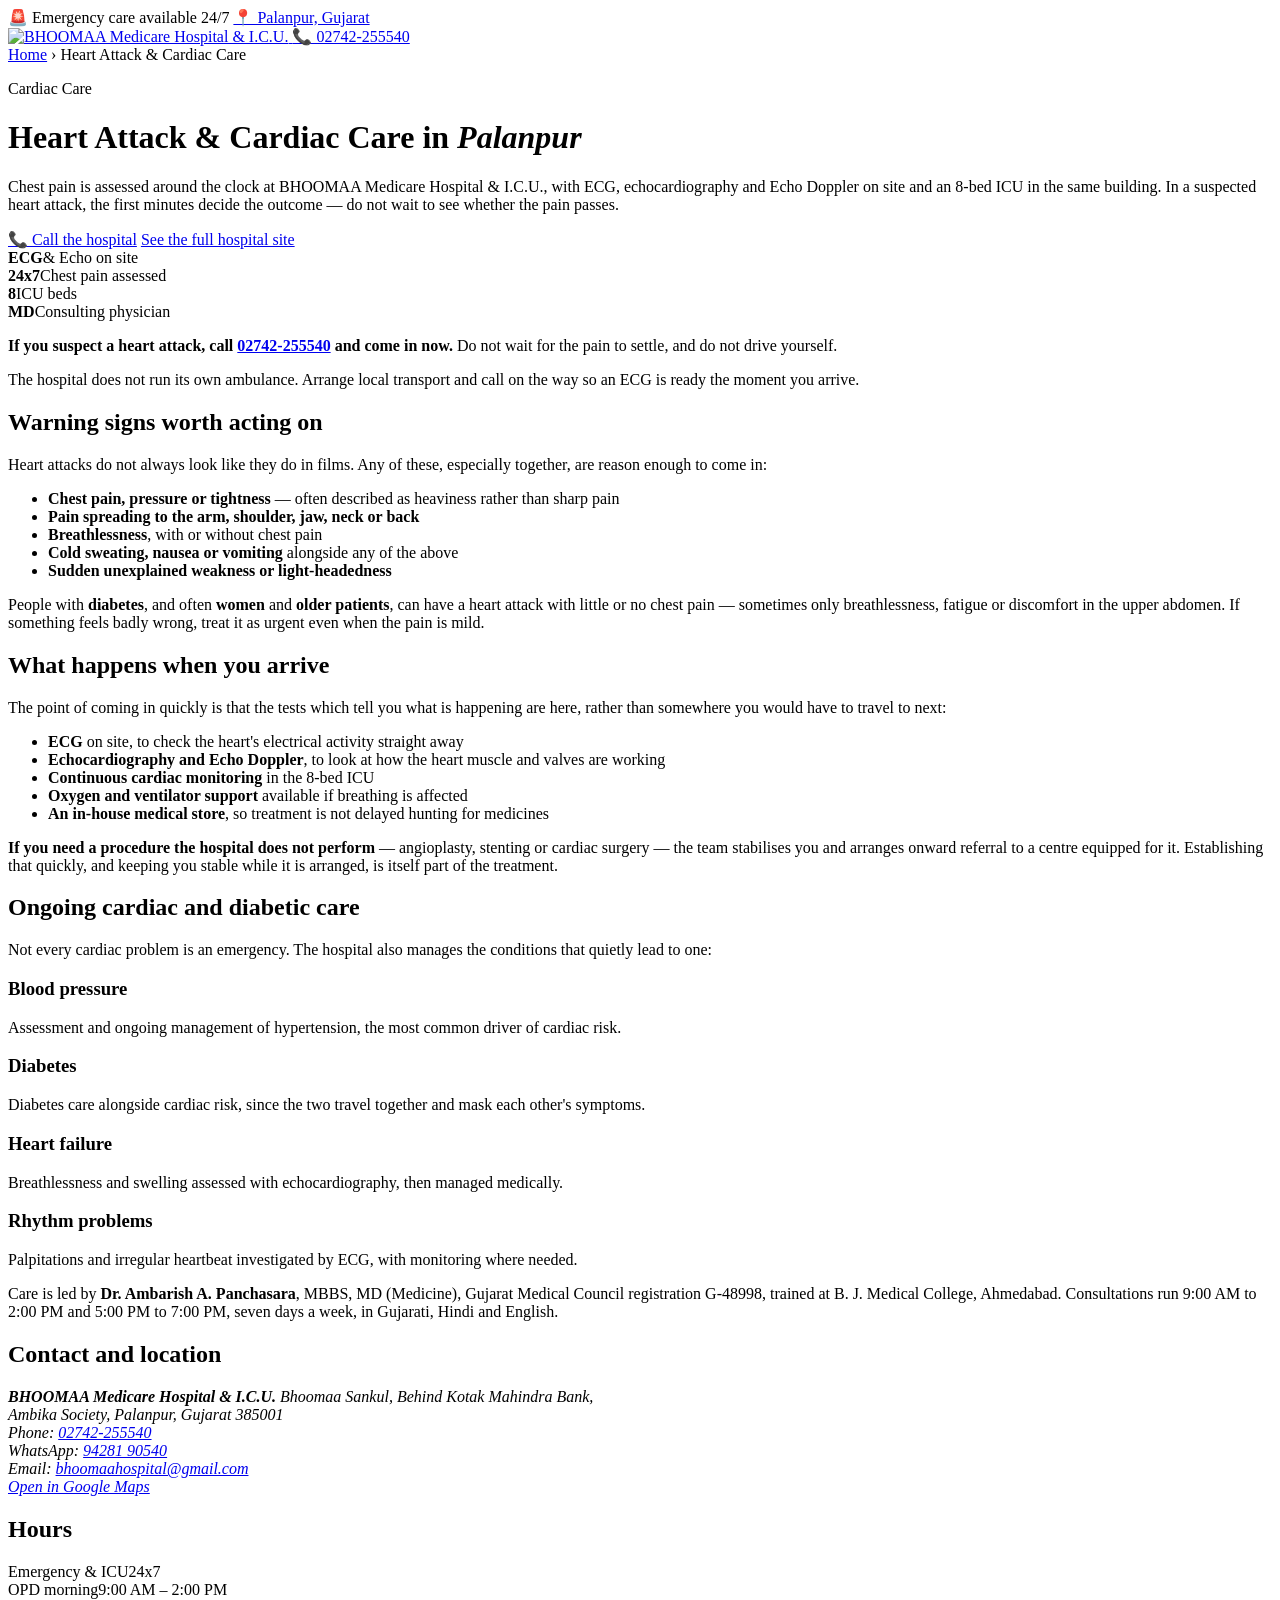
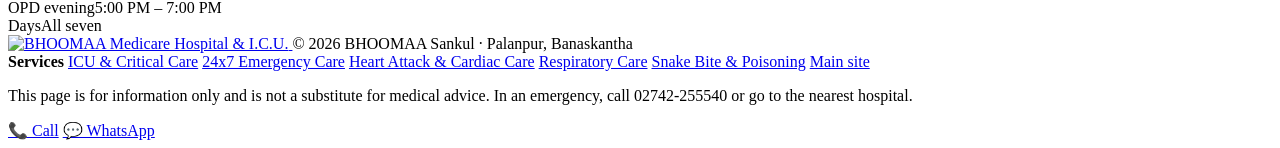
==== public/cardiac-care-heart-attack-palanpur/index.html @ bbbc69e6 "Add cardiac and respiratory pages; fix the stretched footer logo The footer logo was distorted on ev" ====
<!doctype html>
<html lang="en">
<head>
<meta charset="utf-8">
<meta name="viewport" content="width=device-width,initial-scale=1">
<title>Heart Attack &amp; Cardiac Care in Palanpur | BHOOMAA Medicare Hospital</title>
<meta name="description" content="Chest pain and cardiac emergencies assessed 24x7 in Palanpur, Banaskantha. ECG, echocardiography and Echo Doppler on site with 8 ICU beds. Call 02742-255540 immediately.">
<link rel="canonical" href="https://bhoomaahospital.com/cardiac-care-heart-attack-palanpur/">
<meta name="robots" content="index, follow, max-image-preview:large, max-snippet:-1">

<meta property="og:type" content="website">
<meta property="og:site_name" content="BHOOMAA Medicare Hospital &amp; I.C.U.">
<meta property="og:title" content="Heart Attack &amp; Cardiac Care in Palanpur">
<meta property="og:description" content="Chest pain and cardiac emergencies assessed 24x7 in Palanpur, Banaskantha. ECG, echocardiography and Echo Doppler on site with 8 ICU beds. Call 02742-255540 immediately.">
<meta property="og:url" content="https://bhoomaahospital.com/cardiac-care-heart-attack-palanpur/">
<meta property="og:image" content="https://bhoomaahospital.com/assets/bhoomaa-medicare-hospital-palanpur-exterior.jpg">
<meta property="og:locale" content="en_IN">
<meta name="twitter:card" content="summary_large_image">

<link rel="icon" href="/favicon.ico" sizes="any">
<link rel="icon" type="image/png" sizes="48x48" href="/assets/favicon-mark-48.png">
<link rel="icon" type="image/png" sizes="192x192" href="/assets/favicon-mark-192.png">
<link rel="apple-touch-icon" href="/assets/apple-touch-icon.png">
<link rel="manifest" href="/site.webmanifest">
<meta name="theme-color" content="#081f42">

<link rel="preconnect" href="https://fonts.googleapis.com">
<link rel="preconnect" href="https://fonts.gstatic.com" crossorigin>
<link rel="stylesheet" href="https://fonts.googleapis.com/css2?family=DM+Serif+Display:ital@0;1&amp;family=Manrope:wght@400;500;700;800&amp;display=swap">
<link rel="stylesheet" href="/css/service.css">

<script type="application/ld+json">
{
  "@context": "https://schema.org",
  "@graph": [
    {
      "@type": "MedicalWebPage",
      "@id": "https://bhoomaahospital.com/cardiac-care-heart-attack-palanpur/#webpage",
      "url": "https://bhoomaahospital.com/cardiac-care-heart-attack-palanpur/",
      "name": "Heart Attack & Cardiac Care in Palanpur",
      "description": "Chest pain and cardiac emergencies assessed 24x7 in Palanpur, Banaskantha. ECG, echocardiography and Echo Doppler on site with 8 ICU beds. Call 02742-255540 immediately.",
      "inLanguage": "en-IN",
      "isPartOf": {
        "@id": "https://bhoomaahospital.com/#website"
      },
      "about": {
        "@id": "https://bhoomaahospital.com/#hospital"
      },
      "publisher": {
        "@id": "https://bhoomaahospital.com/#organization"
      },
      "primaryImageOfPage": {
        "@type": "ImageObject",
        "url": "https://bhoomaahospital.com/assets/bhoomaa-medicare-hospital-palanpur-exterior.jpg"
      },
      "breadcrumb": {
        "@id": "https://bhoomaahospital.com/cardiac-care-heart-attack-palanpur/#breadcrumb"
      }
    },
    {
      "@type": "BreadcrumbList",
      "@id": "https://bhoomaahospital.com/cardiac-care-heart-attack-palanpur/#breadcrumb",
      "itemListElement": [
        {
          "@type": "ListItem",
          "position": 1,
          "name": "Home",
          "item": "https://bhoomaahospital.com/"
        },
        {
          "@type": "ListItem",
          "position": 2,
          "name": "Heart Attack & Cardiac Care"
        }
      ]
    }
  ]
}
</script>
</head>
<body>

<div class="top-strip">
  <div class="top-strip__inner container">
    <span>&#128680; Emergency care available 24/7</span>
    <a class="top-strip__location" href="https://maps.google.com/?cid=3211689499818834563" target="_blank" rel="noopener" aria-label="Open BHOOMAA Medicare Hospital in Google Maps">&#128205; Palanpur, Gujarat</a>
  </div>
</div>

<header class="site-head">
  <div class="site-head__inner container">
    <a href="/" aria-label="BHOOMAA Medicare Hospital &amp; I.C.U. home">
      <picture>
        <source srcset="/assets/bhoomaa-medicare-hospital-logo.webp" type="image/webp">
        <img src="/assets/bhoomaa-medicare-hospital-logo.png" width="700" height="197" alt="BHOOMAA Medicare Hospital &amp; I.C.U.">
      </picture>
    </a>
    <a class="head-call" href="tel:02742255540">&#128222; 02742-255540</a>
  </div>
</header>

<nav class="crumb container" aria-label="Breadcrumb">
  <a href="/">Home</a> &rsaquo; Heart Attack &amp; Cardiac Care
</nav>

<div class="page-hero container">
  <p class="eyebrow">Cardiac Care</p>
  <h1>Heart Attack &amp; Cardiac Care in <em>Palanpur</em></h1>
  <p class="lede">Chest pain is assessed around the clock at BHOOMAA Medicare Hospital &amp; I.C.U., with ECG, echocardiography and Echo Doppler on site and an 8-bed ICU in the same building. In a suspected heart attack, the first minutes decide the outcome &mdash; do not wait to see whether the pain passes.</p>
  <div class="actions">
    <a class="btn btn--primary" href="tel:02742255540">&#128222; Call the hospital</a>
    <a class="btn btn--ghost" href="/">See the full hospital site</a>
  </div>
</div>

<div class="facts">
  <div class="container facts-grid">
    <div class="fact"><strong>ECG</strong><span>&amp; Echo on site</span></div>
    <div class="fact"><strong>24x7</strong><span>Chest pain assessed</span></div>
    <div class="fact"><strong>8</strong><span>ICU beds</span></div>
    <div class="fact"><strong>MD</strong><span>Consulting physician</span></div>
  </div>
</div>

<main>

  <section>
    <div class="narrow">
      <div class="callout callout--urgent">
        <p><strong>If you suspect a heart attack, call <a href="tel:02742255540">02742-255540</a> and come in now.</strong> Do not wait for the pain to settle, and do not drive yourself.</p>
        <p>The hospital does not run its own ambulance. Arrange local transport and call on the way so an ECG is ready the moment you arrive.</p>
      </div>

      <h2>Warning signs worth acting on</h2>
      <p>Heart attacks do not always look like they do in films. Any of these, especially together, are reason enough to come in:</p>
      <ul class="ticks">
        <li><strong>Chest pain, pressure or tightness</strong> &mdash; often described as heaviness rather than sharp pain</li>
        <li><strong>Pain spreading to the arm, shoulder, jaw, neck or back</strong></li>
        <li><strong>Breathlessness</strong>, with or without chest pain</li>
        <li><strong>Cold sweating, nausea or vomiting</strong> alongside any of the above</li>
        <li><strong>Sudden unexplained weakness or light-headedness</strong></li>
      </ul>
      <p>People with <strong>diabetes</strong>, and often <strong>women</strong> and <strong>older patients</strong>, can have a heart attack with little or no chest pain &mdash; sometimes only breathlessness, fatigue or discomfort in the upper abdomen. If something feels badly wrong, treat it as urgent even when the pain is mild.</p>
    </div>
  </section>

  <section>
    <div class="narrow">
      <h2>What happens when you arrive</h2>
      <p>The point of coming in quickly is that the tests which tell you what is happening are here, rather than somewhere you would have to travel to next:</p>
      <ul class="ticks">
        <li><strong>ECG</strong> on site, to check the heart's electrical activity straight away</li>
        <li><strong>Echocardiography and Echo Doppler</strong>, to look at how the heart muscle and valves are working</li>
        <li><strong>Continuous cardiac monitoring</strong> in the 8-bed ICU</li>
        <li><strong>Oxygen and ventilator support</strong> available if breathing is affected</li>
        <li><strong>An in-house medical store</strong>, so treatment is not delayed hunting for medicines</li>
      </ul>
      <div class="callout">
        <p><strong>If you need a procedure the hospital does not perform</strong> &mdash; angioplasty, stenting or cardiac surgery &mdash; the team stabilises you and arranges onward referral to a centre equipped for it. Establishing that quickly, and keeping you stable while it is arranged, is itself part of the treatment.</p>
      </div>
    </div>
  </section>

  <section>
    <div class="narrow">
      <h2>Ongoing cardiac and diabetic care</h2>
      <p>Not every cardiac problem is an emergency. The hospital also manages the conditions that quietly lead to one:</p>
      <div class="cards">
        <div class="card"><h3>Blood pressure</h3><p>Assessment and ongoing management of hypertension, the most common driver of cardiac risk.</p></div>
        <div class="card"><h3>Diabetes</h3><p>Diabetes care alongside cardiac risk, since the two travel together and mask each other's symptoms.</p></div>
        <div class="card"><h3>Heart failure</h3><p>Breathlessness and swelling assessed with echocardiography, then managed medically.</p></div>
        <div class="card"><h3>Rhythm problems</h3><p>Palpitations and irregular heartbeat investigated by ECG, with monitoring where needed.</p></div>
      </div>
      <p>Care is led by <strong>Dr. Ambarish A. Panchasara</strong>, MBBS, MD (Medicine), Gujarat Medical Council registration G-48998, trained at B. J. Medical College, Ahmedabad. Consultations run 9:00 AM to 2:00 PM and 5:00 PM to 7:00 PM, seven days a week, in Gujarati, Hindi and English.</p>
    </div>
  </section>


  <section class="contact-band">
    <div class="container contact-grid">
      <div>
        <h2>Contact and location</h2>
        <address class="nap">
          <strong>BHOOMAA Medicare Hospital &amp; I.C.U.</strong>
          Bhoomaa Sankul, Behind Kotak Mahindra Bank,<br>
          Ambika Society, Palanpur, Gujarat 385001<br>
          Phone: <a href="tel:02742255540">02742-255540</a><br>
          WhatsApp: <a href="https://wa.me/919428190540" target="_blank" rel="noopener">94281 90540</a><br>
          Email: <a href="mailto:bhoomaahospital@gmail.com">bhoomaahospital@gmail.com</a><br>
          <a href="https://maps.google.com/?cid=3211689499818834563" target="_blank" rel="noopener">Open in Google Maps</a>
        </address>
      </div>
      <div>
        <h2>Hours</h2>
        <div class="hours-row"><span>Emergency &amp; ICU</span><span>24x7</span></div>
        <div class="hours-row"><span>OPD morning</span><span>9:00 AM &ndash; 2:00 PM</span></div>
        <div class="hours-row"><span>OPD evening</span><span>5:00 PM &ndash; 7:00 PM</span></div>
        <div class="hours-row"><span>Days</span><span>All seven</span></div>
      </div>
    </div>
  </section>
</main>

<footer class="site-footer">
  <div class="container">
    <div class="footer-top">
      <a href="/" aria-label="BHOOMAA Medicare Hospital home">
        <img src="/assets/bhoomaa-medicare-hospital-logo.png" width="700" height="197" loading="lazy" alt="BHOOMAA Medicare Hospital &amp; I.C.U.">
      </a>
      <span>&copy; 2026 BHOOMAA Sankul &middot; Palanpur, Banaskantha</span>
    </div>
    <nav class="footer-services" aria-label="Services">
      <b>Services</b>
      <a href="/icu-critical-care-palanpur/">ICU &amp; Critical Care</a>
      <a href="/emergency-hospital-palanpur/">24x7 Emergency Care</a>
      <a href="/cardiac-care-heart-attack-palanpur/">Heart Attack &amp; Cardiac Care</a>
      <a href="/respiratory-care-asthma-pneumonia-palanpur/">Respiratory Care</a>
      <a href="/snake-bite-poisoning-treatment-palanpur/">Snake Bite &amp; Poisoning</a>
      <a href="/">Main site</a>
    </nav>
    <p class="footer-note">This page is for information only and is not a substitute for medical advice. In an emergency, call 02742-255540 or go to the nearest hospital.</p>
  </div>
</footer>

<div class="mobile-bar">
  <a href="tel:02742255540">&#128222; Call</a>
  <a href="https://wa.me/919428190540" target="_blank" rel="noopener">&#128172; WhatsApp</a>
</div>

</body>
</html>
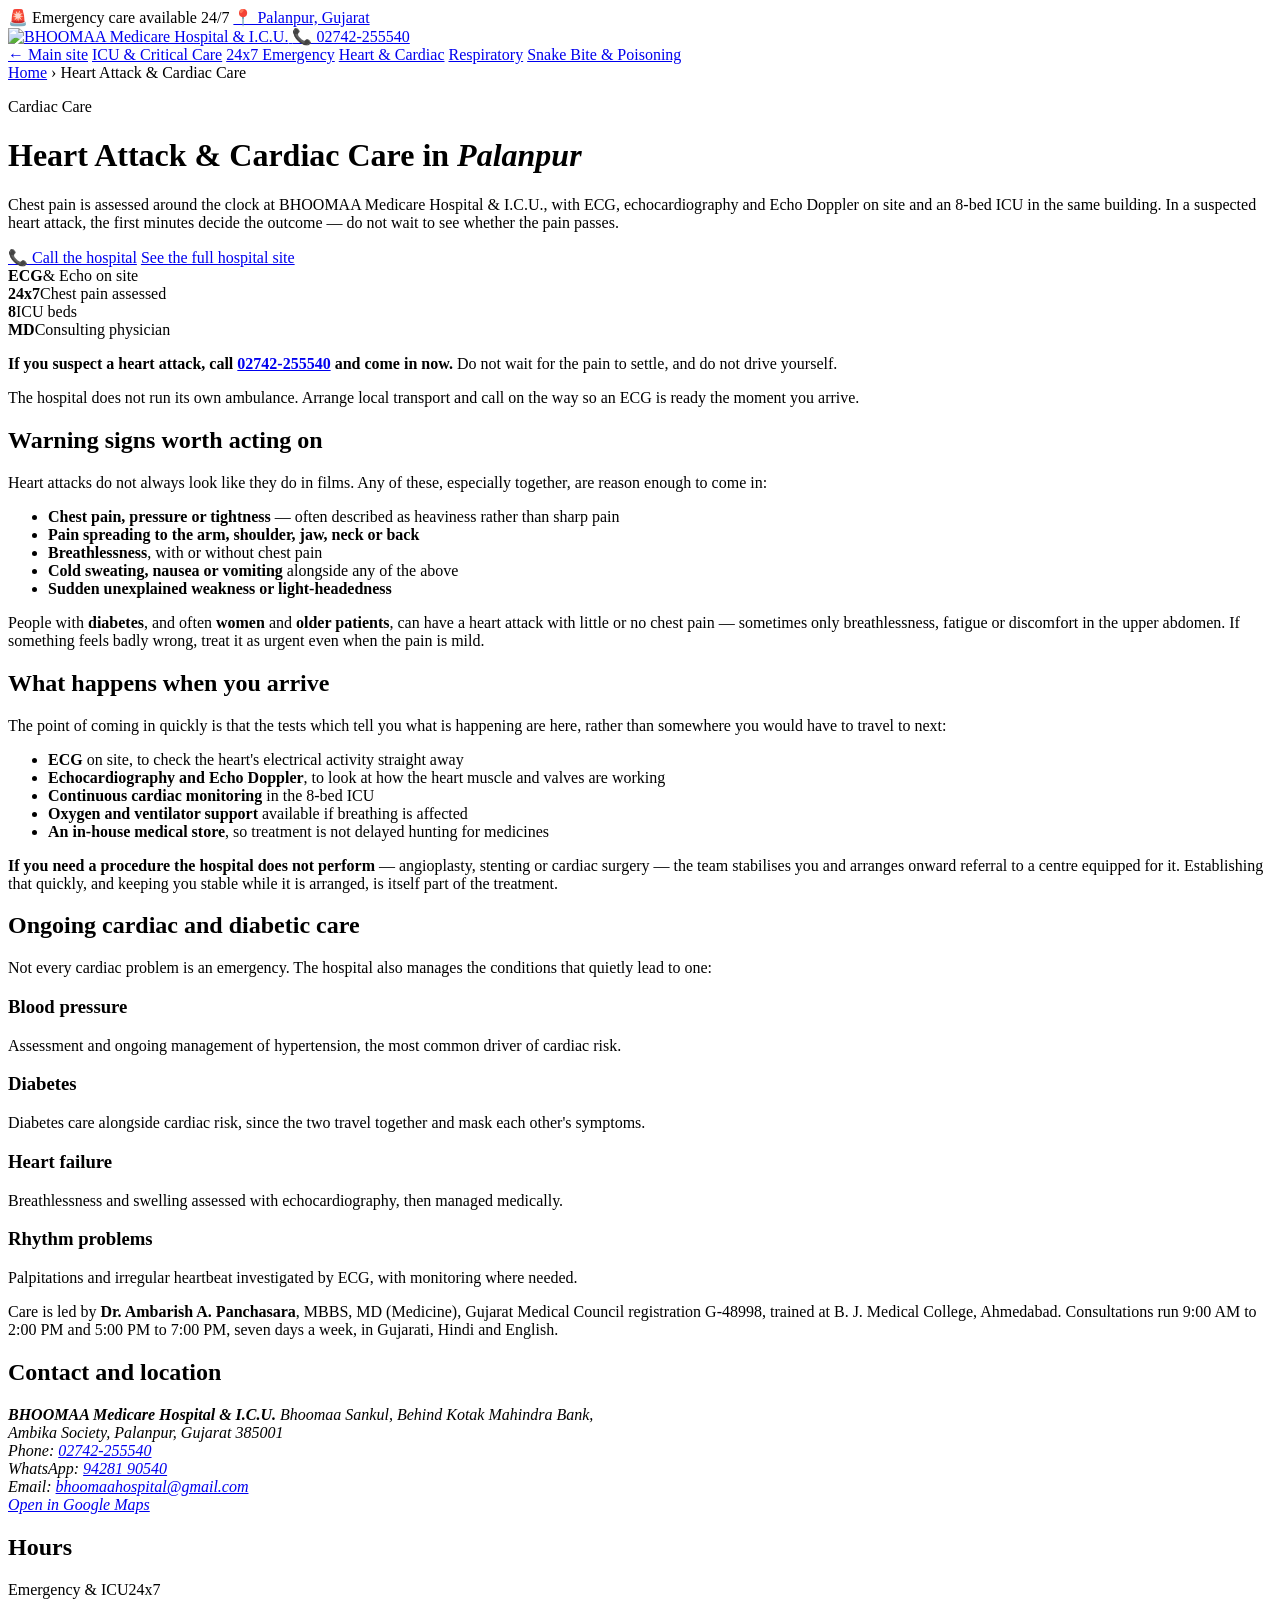
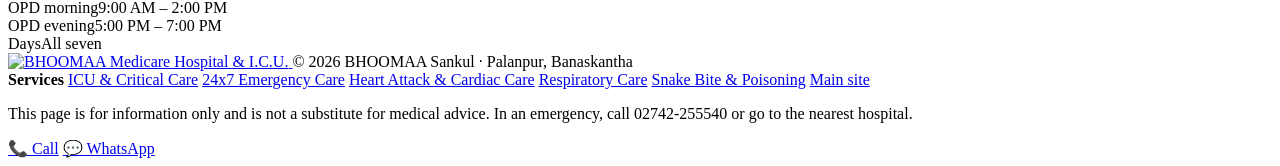
==== commit c885378e: "Add a cross-page nav bar to the service pages The service pages had no way to reach each other - onl" ====
--- a/public/cardiac-care-heart-attack-palanpur/index.html
+++ b/public/cardiac-care-heart-attack-palanpur/index.html
@@ -97,6 +97,16 @@
     </a>
     <a class="head-call" href="tel:02742255540">&#128222; 02742-255540</a>
   </div>
+  <nav class="sub-nav" aria-label="Hospital services">
+    <div class="container sub-nav__inner">
+      <a class="sub-nav__home" href="/">&#8592; Main site</a>
+      <a href="/icu-critical-care-palanpur/">ICU &amp; Critical Care</a>
+      <a href="/emergency-hospital-palanpur/">24x7 Emergency</a>
+      <a href="/cardiac-care-heart-attack-palanpur/" aria-current="page">Heart &amp; Cardiac</a>
+      <a href="/respiratory-care-asthma-pneumonia-palanpur/">Respiratory</a>
+      <a href="/snake-bite-poisoning-treatment-palanpur/">Snake Bite &amp; Poisoning</a>
+    </div>
+  </nav>
 </header>
 
 <nav class="crumb container" aria-label="Breadcrumb">
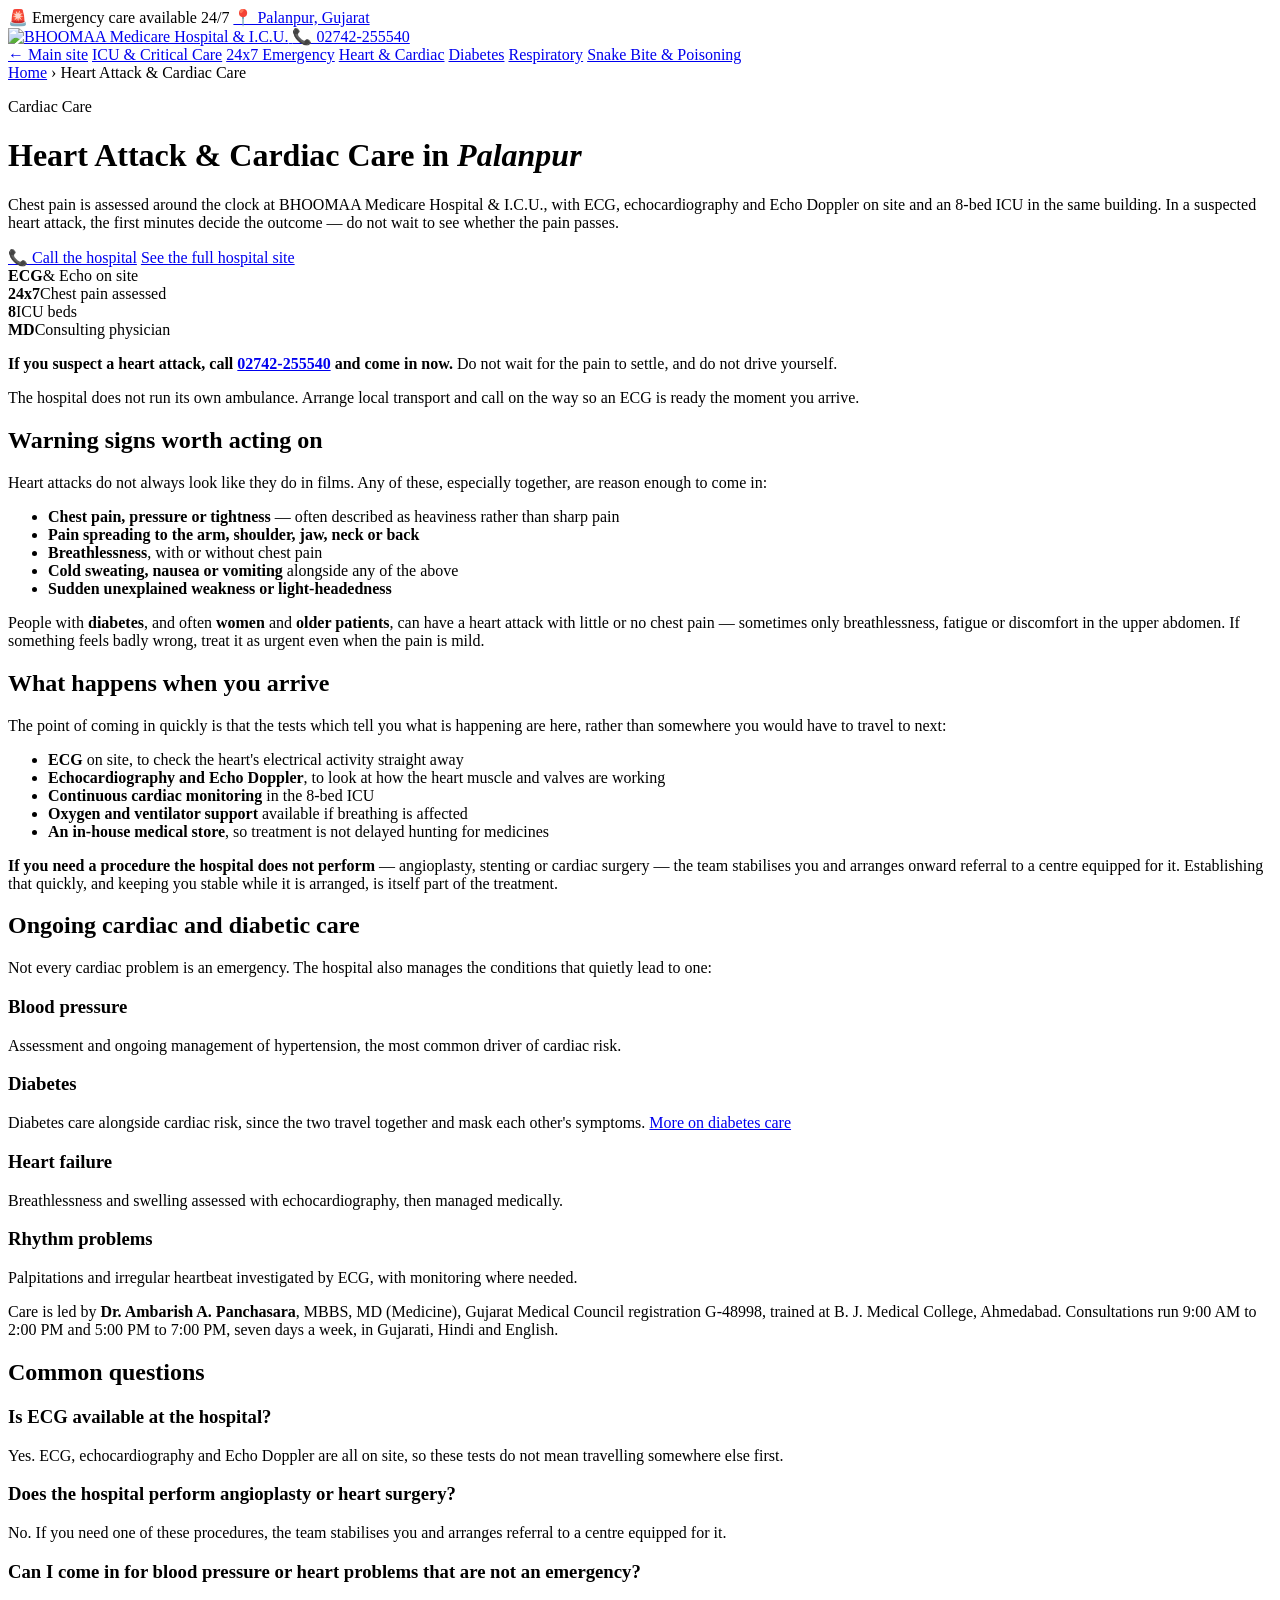
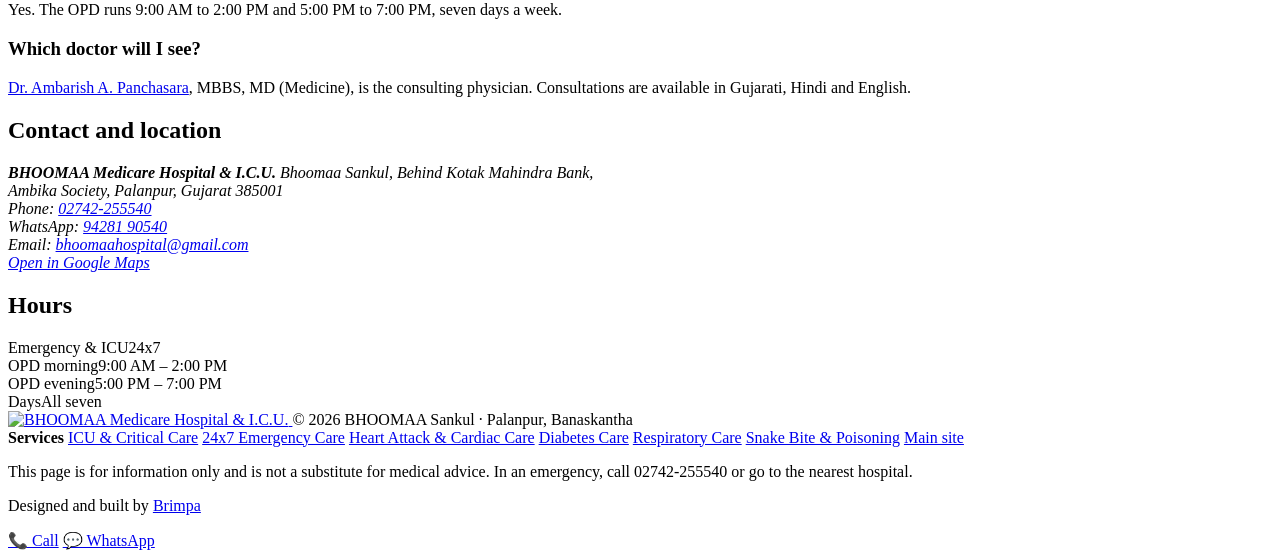
==== commit bb695074: "Add diabetes and doctor pages; strengthen service pages for local search - Add /diabetes-care-palanp" ====
--- a/public/cardiac-care-heart-attack-palanpur/index.html
+++ b/public/cardiac-care-heart-attack-palanpur/index.html
@@ -24,9 +24,9 @@
 <link rel="manifest" href="/site.webmanifest">
 <meta name="theme-color" content="#081f42">
 
-<link rel="preconnect" href="https://fonts.googleapis.com">
-<link rel="preconnect" href="https://fonts.gstatic.com" crossorigin>
-<link rel="stylesheet" href="https://fonts.googleapis.com/css2?family=DM+Serif+Display:ital@0;1&amp;family=Manrope:wght@400;500;700;800&amp;display=swap">
+<link rel="preload" as="font" type="font/woff2" href="/fonts/Manrope-latin.woff2" crossorigin>
+<link rel="preload" as="font" type="font/woff2" href="/fonts/DMSerifDisplay-latin.woff2" crossorigin>
+<link rel="stylesheet" href="/css/fonts.css">
 <link rel="stylesheet" href="/css/service.css">
 
 <script type="application/ld+json">
@@ -55,6 +55,20 @@
       },
       "breadcrumb": {
         "@id": "https://bhoomaahospital.com/cardiac-care-heart-attack-palanpur/#breadcrumb"
+      }
+    },
+    {
+      "@type": "Service",
+      "@id": "https://bhoomaahospital.com/cardiac-care-heart-attack-palanpur/#service",
+      "name": "Heart attack and cardiac care",
+      "serviceType": "Cardiac care",
+      "url": "https://bhoomaahospital.com/cardiac-care-heart-attack-palanpur/",
+      "provider": {
+        "@id": "https://bhoomaahospital.com/#hospital"
+      },
+      "areaServed": {
+        "@type": "City",
+        "name": "Palanpur"
       }
     },
     {
@@ -103,6 +117,7 @@
       <a href="/icu-critical-care-palanpur/">ICU &amp; Critical Care</a>
       <a href="/emergency-hospital-palanpur/">24x7 Emergency</a>
       <a href="/cardiac-care-heart-attack-palanpur/" aria-current="page">Heart &amp; Cardiac</a>
+      <a href="/diabetes-care-palanpur/">Diabetes</a>
       <a href="/respiratory-care-asthma-pneumonia-palanpur/">Respiratory</a>
       <a href="/snake-bite-poisoning-treatment-palanpur/">Snake Bite &amp; Poisoning</a>
     </div>
@@ -177,7 +192,7 @@
       <p>Not every cardiac problem is an emergency. The hospital also manages the conditions that quietly lead to one:</p>
       <div class="cards">
         <div class="card"><h3>Blood pressure</h3><p>Assessment and ongoing management of hypertension, the most common driver of cardiac risk.</p></div>
-        <div class="card"><h3>Diabetes</h3><p>Diabetes care alongside cardiac risk, since the two travel together and mask each other's symptoms.</p></div>
+        <div class="card"><h3>Diabetes</h3><p>Diabetes care alongside cardiac risk, since the two travel together and mask each other's symptoms. <a href="/diabetes-care-palanpur/">More on diabetes care</a></p></div>
         <div class="card"><h3>Heart failure</h3><p>Breathlessness and swelling assessed with echocardiography, then managed medically.</p></div>
         <div class="card"><h3>Rhythm problems</h3><p>Palpitations and irregular heartbeat investigated by ECG, with monitoring where needed.</p></div>
       </div>
@@ -185,6 +200,20 @@
     </div>
   </section>
 
+
+  <section>
+    <div class="narrow">
+      <h2>Common questions</h2>
+      <h3>Is ECG available at the hospital?</h3>
+      <p>Yes. ECG, echocardiography and Echo Doppler are all on site, so these tests do not mean travelling somewhere else first.</p>
+      <h3>Does the hospital perform angioplasty or heart surgery?</h3>
+      <p>No. If you need one of these procedures, the team stabilises you and arranges referral to a centre equipped for it.</p>
+      <h3>Can I come in for blood pressure or heart problems that are not an emergency?</h3>
+      <p>Yes. The OPD runs 9:00 AM to 2:00 PM and 5:00 PM to 7:00 PM, seven days a week.</p>
+      <h3>Which doctor will I see?</h3>
+      <p><a href="/dr-ambarish-panchasara/">Dr. Ambarish A. Panchasara</a>, MBBS, MD (Medicine), is the consulting physician. Consultations are available in Gujarati, Hindi and English.</p>
+    </div>
+  </section>
 
   <section class="contact-band">
     <div class="container contact-grid">
@@ -215,7 +244,7 @@
   <div class="container">
     <div class="footer-top">
       <a href="/" aria-label="BHOOMAA Medicare Hospital home">
-        <img src="/assets/bhoomaa-medicare-hospital-logo.png" width="700" height="197" loading="lazy" alt="BHOOMAA Medicare Hospital &amp; I.C.U.">
+        <picture><source srcset="/assets/bhoomaa-medicare-hospital-logo.webp" type="image/webp"><img src="/assets/bhoomaa-medicare-hospital-logo.png" width="700" height="197" loading="lazy" alt="BHOOMAA Medicare Hospital &amp; I.C.U."></picture>
       </a>
       <span>&copy; 2026 BHOOMAA Sankul &middot; Palanpur, Banaskantha</span>
     </div>
@@ -224,11 +253,13 @@
       <a href="/icu-critical-care-palanpur/">ICU &amp; Critical Care</a>
       <a href="/emergency-hospital-palanpur/">24x7 Emergency Care</a>
       <a href="/cardiac-care-heart-attack-palanpur/">Heart Attack &amp; Cardiac Care</a>
+      <a href="/diabetes-care-palanpur/">Diabetes Care</a>
       <a href="/respiratory-care-asthma-pneumonia-palanpur/">Respiratory Care</a>
       <a href="/snake-bite-poisoning-treatment-palanpur/">Snake Bite &amp; Poisoning</a>
       <a href="/">Main site</a>
     </nav>
     <p class="footer-note">This page is for information only and is not a substitute for medical advice. In an emergency, call 02742-255540 or go to the nearest hospital.</p>
+    <p class="footer-credit">Designed and built by <a href="https://brimpa.com" target="_blank" rel="noopener">Brimpa</a></p>
   </div>
 </footer>
 
